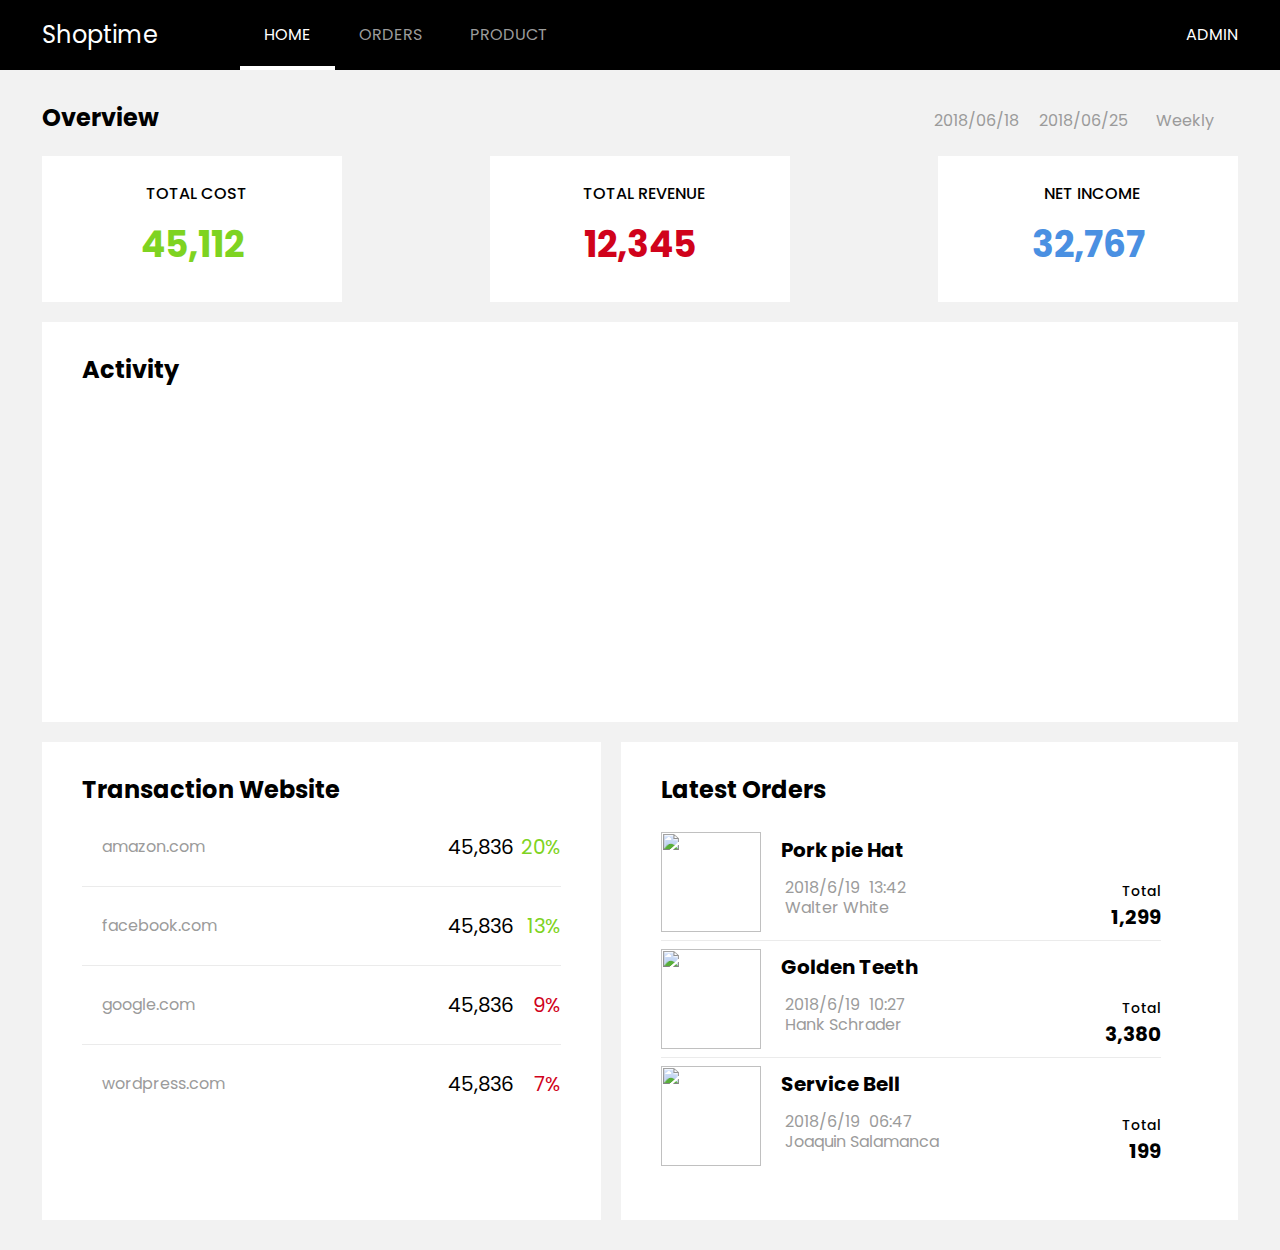
==== index.html @ 1229593f "first upload" ====
<!DOCTYPE html>
<html lang="en">
<head>
    <meta charset="UTF-8">
    <meta name="viewport" content="width=device-width, initial-scale=1.0">
    <meta http-equiv="X-UA-Compatible" content="ie=edge">
    <title>Week3 Admin Order</title>

    <link rel="stylesheet" href="css/style.css">
    <link href="https://fonts.googleapis.com/css?family=Poppins:400,500,700" rel="stylesheet">
    <link rel="stylesheet" href="https://use.fontawesome.com/releases/v5.0.13/css/all.css" integrity="sha384-DNOHZ68U8hZfKXOrtjWvjxusGo9WQnrNx2sqG0tfsghAvtVlRW3tvkXWZh58N9jp" crossorigin="anonymous">
    <script src="https://ajax.googleapis.com/ajax/libs/jquery/3.3.1/jquery.min.js"></script>
    
    <script>
        $(document).ready(function(){
            // dropdown open/close
            $(".dropdown__btn").click(function(){
                $(this).parents(".dropdown").toggleClass("is-open");
            });
        });
    </script>
</head>


<body>
    <!-- header -->
    <div class="header">
        <div class="logo">Shoptime</div>
        <div class="header-nav">
            <div class="nav-list">
                <a href="index.html" class="nav-list__item is-selected">HOME</a>
                <a href="orders.html" class="nav-list__item">ORDERS</a>
                <a href="product.html" class="nav-list__item">PRODUCT</a>
            </div>
        </div>
        <div class="manager">ADMIN</div>
    </div>


    <!-- main -->
    <div class="main">

        <!-- main__overview -->
        <div class="main__overview">
            <div class="overview-topper">
                <span class="main-title">Overview</span>
                <div class="date-picker">
                    <div class="date-picker__value">
                        <span>2018/06/18</span>
                        <i class="fas fa-caret-up"></i>
                        <span>2018/06/25</span>
                    </div>
                    <div class="date-picker__range">
                        <div class="dropdown">
                            <div class="dropdown__btn">
                            <span>Weekly</span>
                            <i class="fas fa-caret-down"></i>
                            </div>
                            <ul class="dropdown__list">
                                <li class="dropdown__item">Daily</li>
                                <li class="dropdown__item">Weekly</li>
                                <li class="dropdown__item">Monthly</li>
                                <li class="dropdown__item">Yearly</li>
                                <li class="dropdown__item">Custom</li>
                            </ul>
                        </div>
                    </div>
                </div>
            </div>
            <div class="overview-result">
                <div class="overview-counterbox">
                    <div class="overview-counterbox__title">
                        <i class="fas fa-hand-holding-usd"></i>
                        <span>TOTAL COST</span>
                    </div>
                    <span class="value-cost overview-counterbox__value">45,112</span>
                </div>
                <div class="overview-counterbox">
                    <div class="overview-counterbox__title">
                        <i class="fas fa-boxes"></i>
                        <span>TOTAL REVENUE</span>
                    </div>
                    <span class="value-revenue overview-counterbox__value">12,345</span>
                </div>
                <div class="overview-counterbox">
                    <div class="overview-counterbox__title">
                        <i class="fas fa-money-bill"></i>
                        <span>NET INCOME</span>
                    </div>
                    <span class="value-income overview-counterbox__value">32,767</span>
                </div>
            </div>
            <div class="overview-activity">
                <span class="main-title">Activity</span>
                <div class="overview-activity__data"></div>
            </div>
        </div>

        <!-- main__data-wrap -->
        <div class="main__data-wrap">
            <!-- main__transaction -->
            <div class="data__transaction">
                <span class="main-title">Transaction Website</span>
                <ul class="transaction">
                    <li class="transaction__item">
                        <div class="transaction__item-name">
                            <i class="fab fa-amazon"></i>
                            <a href="index.html">amazon.com</a>
                        </div>
                        <div class="transaction__item-value">
                            <span class="rate-count">45,836</span>
                            <i class="fas fa-arrow-up"></i>
                            <span class="rate">20%</span>
                        </div>
                    </li>
                    <li class="transaction__item">
                        <div class="transaction__item-name">
                            <i class="fab fa-facebook"></i>
                            <a href="index.html">facebook.com</a>
                        </div>
                        <div class="transaction__item-value">
                            <span class="rate-count">45,836</span>
                            <i class="fas fa-arrow-up"></i>
                            <span class="rate">13%</span>
                        </div>
                    </li>
                    <li class="transaction__item">
                        <div class="transaction__item-name">
                            <i class="fab fa-google"></i>
                            <a href="index.html">google.com</a>
                        </div>
                        <div class="transaction__item-value">
                            <span class="rate-count">45,836</span>
                            <i class="fas fa-arrow-down"></i>
                            <span class="rate down">9%</span>
                        </div>
                    </li>
                    <li class="transaction__item">
                        <div class="transaction__item-name">
                            <i class="fab fa-wordpress"></i>
                            <a href="index.html">wordpress.com</a>
                        </div>
                        <div class="transaction__item-value">
                            <span class="rate-count">45,836</span>
                            <i class="fas fa-arrow-down"></i>
                            <span class="rate down">7%</span>
                        </div>
                    </li>
                </ul>
            </div>

            <!-- main__latest-orders -->
            <div class="data__latest-orders">
                <span class="main-title">Latest Orders</span>
                <ul class="orders-preview">
                    <li class="orders__item">
                        <img src="http://www.taghats.com/wp-content/uploads/2015/07/Heisenberg-Hat-Pictures.gif" alt="">
                        <div class="orders__item-info">
                            <div class="info-title">
                                Pork pie Hat
                            </div>
                            <div class="info-time">
                                <i class="fas fa-clock"></i>
                                <span>2018/6/19</span>
                                <span>13:42</span>
                            </div>
                            <div class="info-costumer">
                                <i class="fas fa-user"></i>
                                <span>Walter White</span>
                            </div>
                        </div>
                        <div class="orders__item-price">
                            <span>Total</span>
                            <span class="value">1,299</span>
                        </div>
                    </li>
                    <li class="orders__item">
                        <img src="https://cdn.thisiswhyimbroke.com/images/tuco-grill-paperweight-640x533.jpg" alt="">
                        <div class="orders__item-info">
                            <div class="info-title">
                                Golden Teeth
                            </div>
                            <div class="info-time">
                                <i class="fas fa-clock"></i>
                                <span>2018/6/19</span>
                                <span>10:27</span>
                            </div>
                            <div class="info-costumer">
                                <i class="fas fa-user"></i>
                                <span>Hank Schrader</span>
                            </div>
                        </div>
                        <div class="orders__item-price">
                            <span>Total</span>
                            <span class="value">3,380</span>
                        </div>
                    </li>
                    <li class="orders__item">
                        <img src="https://images-na.ssl-images-amazon.com/images/I/41hYPYNYVjL._SX450_.jpg" alt="">
                        <div class="orders__item-info">
                            <div class="info-title">
                                Service Bell
                            </div>
                            <div class="info-time">
                                <i class="fas fa-clock"></i>
                                <span>2018/6/19</span>
                                <span>06:47</span>
                            </div>
                            <div class="info-costumer">
                                <i class="fas fa-user"></i>
                                <span>Joaquin Salamanca</span>
                            </div>
                        </div>
                        <div class="orders__item-price">
                            <span>Total</span>
                            <span class="value">199</span>
                        </div>
                    </li>
                </ul>
            </div>
        </div>
        
    </div>
    
</body>
</html>
---- css/style.css ----
*, *::before, *::after {
  -webkit-box-sizing: border-box;
  box-sizing: border-box; }

body {
  margin: 0;
  font-family: 'Poppins', sans-serif;
  font-size: 16px;
  line-height: 1.5;
  background-color: #f2f2f2; }

ul, li {
  list-style: none;
  padding: 0;
  margin: 0; }

input[type="checkbox"] {
  -webkit-appearance: none;
  -moz-appearance: none;
  appearance: none;
  margin: 0;
  padding: 0;
  border: none;
  outline: none;
  background-color: inherit; }

a {
  text-decoration: none; }

.nav-list {
  display: -webkit-box;
  display: -ms-flexbox;
  display: flex;
  -webkit-box-orient: horizontal;
  -webkit-box-direction: normal;
  -ms-flex-direction: row;
  flex-direction: row;
  height: 100%; }
  .nav-list__item {
    display: -webkit-box;
    display: -ms-flexbox;
    display: flex;
    -webkit-box-align: center;
    -ms-flex-align: center;
    align-items: center;
    position: relative;
    padding: 0 24px;
    color: #9B9B9B;
    cursor: pointer; }
    .nav-list__item:hover {
      color: #fff; }
    .nav-list__item.is-selected {
      color: #fff; }
      .nav-list__item.is-selected::after {
        content: "";
        position: absolute;
        left: 0;
        bottom: 0;
        width: 100%;
        height: 4px;
        background-color: #fff; }

.dropdown {
  position: relative; }
  .dropdown .dropdown__btn {
    padding: 0 8px;
    cursor: pointer; }
    .dropdown .dropdown__btn i {
      padding: 0 8px;
      color: #000; }
  .dropdown .dropdown__list {
    position: absolute;
    right: 8px;
    display: none;
    -webkit-box-orient: vertical;
    -webkit-box-direction: normal;
    -ms-flex-direction: column;
    flex-direction: column;
    border-radius: 2px;
    -webkit-box-shadow: 1px 2px 10px 0 #9B9B9B;
    box-shadow: 1px 2px 10px 0 #9B9B9B;
    margin-top: 8px;
    background-color: #fff;
    color: #000; }
  .dropdown .dropdown__item {
    display: -webkit-box;
    display: -ms-flexbox;
    display: flex;
    -webkit-box-pack: center;
    -ms-flex-pack: center;
    justify-content: center;
    padding: 8px 30px;
    white-space: nowrap;
    cursor: pointer; }
    .dropdown .dropdown__item:hover, .dropdown .dropdown__item.is-selected {
      background-color: #000;
      color: #fff; }
  .dropdown.is-open .dropdown__list {
    display: -webkit-box;
    display: -ms-flexbox;
    display: flex; }

.orders-preview {
  max-width: 500px;
  padding: 16px 0; }
  .orders-preview .orders__item {
    display: -webkit-box;
    display: -ms-flexbox;
    display: flex;
    -webkit-box-orient: horizontal;
    -webkit-box-direction: normal;
    -ms-flex-direction: row;
    flex-direction: row;
    padding: 8px 0;
    border-bottom: 1px solid #EBEBEB;
    cursor: pointer; }
    .orders-preview .orders__item:last-child {
      border-bottom: none; }
    .orders-preview .orders__item img {
      -webkit-box-flex: 0;
      -ms-flex: 0 0 auto;
      flex: 0 0 auto;
      width: 100px;
      height: 100px;
      background-position: 50%;
      background-size: cover; }
    .orders-preview .orders__item-info {
      -webkit-box-flex: 1;
      -ms-flex: 1 1 auto;
      flex: 1 1 auto;
      display: -webkit-box;
      display: -ms-flexbox;
      display: flex;
      -webkit-box-orient: vertical;
      -webkit-box-direction: normal;
      -ms-flex-direction: column;
      flex-direction: column;
      line-height: 1;
      padding: 8px 20px;
      padding-right: 0;
      color: #9B9B9B; }
      .orders-preview .orders__item-info i {
        font-size: 12px;
        margin-right: 4px; }
      .orders-preview .orders__item-info .info-title {
        color: #000;
        font-size: 20px;
        font-weight: 700;
        margin-bottom: 16px; }
      .orders-preview .orders__item-info .info-time {
        display: -webkit-box;
        display: -ms-flexbox;
        display: flex;
        -webkit-box-align: center;
        -ms-flex-align: center;
        align-items: center;
        margin: 4px 0; }
        .orders-preview .orders__item-info .info-time span + span {
          margin-left: 10px; }
      .orders-preview .orders__item-info .info-costumer {
        display: -webkit-box;
        display: -ms-flexbox;
        display: flex;
        -webkit-box-align: center;
        -ms-flex-align: center;
        align-items: center; }
    .orders-preview .orders__item-price {
      -webkit-box-flex: 0;
      -ms-flex: 0 0 auto;
      flex: 0 0 auto;
      display: -webkit-box;
      display: -ms-flexbox;
      display: flex;
      -webkit-box-orient: vertical;
      -webkit-box-direction: normal;
      -ms-flex-direction: column;
      flex-direction: column;
      -webkit-box-pack: end;
      -ms-flex-pack: end;
      justify-content: flex-end;
      -webkit-box-align: end;
      -ms-flex-align: end;
      align-items: flex-end; }
      .orders-preview .orders__item-price .value {
        font-size: 20px;
        font-weight: 700; }
      .orders-preview .orders__item-price span {
        font-size: 14px;
        font-weight: 500; }

.list .type {
  -webkit-box-flex: 1;
  -ms-flex: 1 0 auto;
  flex: 1 0 auto;
  font-weight: 700; }

.list-sort {
  display: -webkit-box;
  display: -ms-flexbox;
  display: flex;
  -webkit-box-orient: horizontal;
  -webkit-box-direction: normal;
  -ms-flex-direction: row;
  flex-direction: row; }

.list .item {
  display: -webkit-box;
  display: -ms-flexbox;
  display: flex;
  -webkit-box-orient: horizontal;
  -webkit-box-direction: normal;
  -ms-flex-direction: row;
  flex-direction: row;
  overflow: hidden; }
  .list .item .type {
    font-size: 14px;
    font-weight: 400; }

.list .col-customer label {
  display: -webkit-box;
  display: -ms-flexbox;
  display: flex;
  -webkit-box-orient: horizontal;
  -webkit-box-direction: normal;
  -ms-flex-direction: row;
  flex-direction: row; }

.list .col-customer div {
  -webkit-box-flex: 0;
  -ms-flex: 0 0 auto;
  flex: 0 0 auto;
  display: inline; }
  .list .col-customer div i {
    font-size: 16px;
    color: #fff; }

.header {
  display: -webkit-box;
  display: -ms-flexbox;
  display: flex;
  -webkit-box-pack: start;
  -ms-flex-pack: start;
  justify-content: flex-start;
  -webkit-box-align: center;
  -ms-flex-align: center;
  align-items: center;
  height: 70px;
  background-color: #000; }
  .header .logo {
    -webkit-box-flex: 0;
    -ms-flex: 0 0 auto;
    flex: 0 0 auto;
    display: -webkit-box;
    display: -ms-flexbox;
    display: flex;
    -webkit-box-align: center;
    -ms-flex-align: center;
    align-items: center;
    padding: 0 42px;
    font-size: 24px;
    color: #fff; }
  .header-nav {
    -webkit-box-flex: 1;
    -ms-flex: 1 0 auto;
    flex: 1 0 auto;
    margin-left: 40px;
    height: 100%; }
  .header .manager {
    -webkit-box-flex: 0;
    -ms-flex: 0 0 auto;
    flex: 0 0 auto;
    display: -webkit-box;
    display: -ms-flexbox;
    display: flex;
    padding: 0 42px;
    color: #fff; }

.main {
  padding: 30px 42px;
  color: #000; }
  .main .main-title {
    font-size: 24px;
    font-weight: 700; }
  .main__overview {
    margin-bottom: 20px; }
    .main__overview .overview-topper {
      display: -webkit-box;
      display: -ms-flexbox;
      display: flex;
      -webkit-box-pack: justify;
      -ms-flex-pack: justify;
      justify-content: space-between;
      -webkit-box-align: baseline;
      -ms-flex-align: baseline;
      align-items: baseline;
      margin-bottom: 20px; }
      .main__overview .overview-topper .date-picker {
        display: -webkit-box;
        display: -ms-flexbox;
        display: flex;
        -webkit-box-orient: horizontal;
        -webkit-box-direction: normal;
        -ms-flex-direction: row;
        flex-direction: row;
        color: #9B9B9B; }
        .main__overview .overview-topper .date-picker [class*="date-picker__"] + [class*="date-picker__"] {
          margin-left: 20px; }
        .main__overview .overview-topper .date-picker__value i {
          -webkit-transform: rotate(90deg);
          -ms-transform: rotate(90deg);
          transform: rotate(90deg);
          margin: 0 8px;
          color: #000; }
    .main__overview .overview-result {
      display: -webkit-box;
      display: -ms-flexbox;
      display: flex;
      -webkit-box-orient: horizontal;
      -webkit-box-direction: normal;
      -ms-flex-direction: row;
      flex-direction: row;
      -webkit-box-pack: justify;
      -ms-flex-pack: justify;
      justify-content: space-between;
      margin-bottom: 20px; }
      .main__overview .overview-result .overview-counterbox {
        -webkit-box-flex: 0;
        -ms-flex: 0 0 auto;
        flex: 0 0 auto;
        display: -webkit-box;
        display: -ms-flexbox;
        display: flex;
        -webkit-box-orient: vertical;
        -webkit-box-direction: normal;
        -ms-flex-direction: column;
        flex-direction: column;
        text-align: center;
        width: 300px;
        padding: 30px;
        background-color: #fff; }
        .main__overview .overview-result .overview-counterbox__title {
          display: -webkit-box;
          display: -ms-flexbox;
          display: flex;
          -webkit-box-pack: center;
          -ms-flex-pack: center;
          justify-content: center;
          -webkit-box-align: center;
          -ms-flex-align: center;
          align-items: center;
          line-height: 1;
          font-weight: 500; }
          .main__overview .overview-result .overview-counterbox__title i {
            font-size: 25px;
            margin-right: 8px; }
        .main__overview .overview-result .overview-counterbox__value {
          padding-top: 16px;
          font-weight: 700;
          font-size: 36px; }
        .main__overview .overview-result .overview-counterbox .value-cost {
          color: #7ED321; }
        .main__overview .overview-result .overview-counterbox .value-revenue {
          color: #D0021B; }
        .main__overview .overview-result .overview-counterbox .value-income {
          color: #4A90E2; }
    .main__overview .overview-activity {
      width: 100%;
      min-height: 400px;
      background-color: #fff;
      padding: 30px 40px; }
      .main__overview .overview-activity .main-title {
        margin-bottom: 8px; }
  .main__data-wrap {
    display: -webkit-box;
    display: -ms-flexbox;
    display: flex;
    -webkit-box-orient: horizontal;
    -webkit-box-direction: normal;
    -ms-flex-direction: row;
    flex-direction: row;
    -webkit-box-pack: justify;
    -ms-flex-pack: justify;
    justify-content: space-between; }
    .main__data-wrap [class*="data__"] + [class*="data__"] {
      margin-left: 20px; }
    .main__data-wrap .data__transaction {
      -webkit-box-flex: 1;
      -ms-flex: 1 1 auto;
      flex: 1 1 auto;
      padding: 30px 40px;
      background-color: #fff; }
      .main__data-wrap .data__transaction .transaction {
        display: -webkit-box;
        display: -ms-flexbox;
        display: flex;
        -webkit-box-orient: vertical;
        -webkit-box-direction: normal;
        -ms-flex-direction: column;
        flex-direction: column;
        max-width: 600px; }
        .main__data-wrap .data__transaction .transaction__item {
          display: -webkit-box;
          display: -ms-flexbox;
          display: flex;
          -webkit-box-orient: horizontal;
          -webkit-box-direction: normal;
          -ms-flex-direction: row;
          flex-direction: row;
          -webkit-box-pack: justify;
          -ms-flex-pack: justify;
          justify-content: space-between;
          -webkit-box-align: center;
          -ms-flex-align: center;
          align-items: center;
          padding: 24px 0;
          border-bottom: 1px solid #EBEBEB; }
          .main__data-wrap .data__transaction .transaction__item:last-child {
            border-bottom: none; }
          .main__data-wrap .data__transaction .transaction__item-name {
            display: -webkit-box;
            display: -ms-flexbox;
            display: flex;
            -webkit-box-align: center;
            -ms-flex-align: center;
            align-items: center; }
            .main__data-wrap .data__transaction .transaction__item-name a {
              text-decoration: none;
              color: #9B9B9B; }
            .main__data-wrap .data__transaction .transaction__item-name i {
              margin-right: 20px;
              color: #000;
              font-size: 46px; }
          .main__data-wrap .data__transaction .transaction__item-value {
            display: -webkit-box;
            display: -ms-flexbox;
            display: flex;
            -webkit-box-align: center;
            -ms-flex-align: center;
            align-items: center;
            font-size: 20px; }
            .main__data-wrap .data__transaction .transaction__item-value span, .main__data-wrap .data__transaction .transaction__item-value i {
              -webkit-box-flex: 0;
              -ms-flex: 0 0 auto;
              flex: 0 0 auto; }
            .main__data-wrap .data__transaction .transaction__item-value .rate {
              line-height: 1;
              text-align: right;
              width: 40px;
              color: #7ED321; }
              .main__data-wrap .data__transaction .transaction__item-value .rate.down {
                color: #D0021B; }
            .main__data-wrap .data__transaction .transaction__item-value .rate-count {
              margin-right: 8px; }
            .main__data-wrap .data__transaction .transaction__item-value .fa-arrow-up {
              color: #7ED321; }
            .main__data-wrap .data__transaction .transaction__item-value .fa-arrow-down {
              color: #D0021B; }
    .main__data-wrap .data__latest-orders {
      -webkit-box-flex: 1;
      -ms-flex: 1 1 auto;
      flex: 1 1 auto;
      padding: 30px 40px;
      background-color: #fff; }

.main-header {
  display: -webkit-box;
  display: -ms-flexbox;
  display: flex;
  -webkit-box-pack: justify;
  -ms-flex-pack: justify;
  justify-content: space-between;
  margin-bottom: 20px; }
  .main-header .status-changer {
    display: -webkit-box;
    display: -ms-flexbox;
    display: flex;
    -webkit-box-orient: horizontal;
    -webkit-box-direction: normal;
    -ms-flex-direction: row;
    flex-direction: row; }
    .main-header .status-changer .dropdown__list {
      right: auto; }
    .main-header .status-changer .dropdown.is-open .fa-square::before {
      content: "\f14a";
      color: #000; }
    .main-header .status-changer .dropdown.is-open .dropdown__list {
      display: -webkit-box;
      display: -ms-flexbox;
      display: flex; }
    .main-header .status-changer .dropdown:nth-child(2) .dropdown__list {
      left: 20px; }
    .main-header .status-changer .dropdown:nth-child(2) .dropdown__item:first-child {
      color: #000;
      background-color: #fff;
      cursor: default; }
    .main-header .status-changer .fa-square, .main-header .status-changer::before {
      color: #fff;
      padding: 0; }

.orders-manage .list .type {
  padding: 10px 0px;
  width: 120px; }

.orders-manage .list-sort {
  margin-left: 10px;
  background-color: #fff; }
  .orders-manage .list-sort .col-customer {
    padding-left: 22px; }

.orders-manage .list .item {
  margin-left: 10px; }
  .orders-manage .list .item .type {
    padding-right: 10px; }
  .orders-manage .list .item .col-products-event {
    display: -webkit-box;
    display: -ms-flexbox;
    display: flex;
    -webkit-box-orient: vertical;
    -webkit-box-direction: normal;
    -ms-flex-direction: column;
    flex-direction: column;
    padding-bottom: 8px;
    border-bottom: 1px solid #FFFFFF; }
    .orders-manage .list .item .col-products-event:last-child {
      border-bottom: none; }
    .orders-manage .list .item .col-products-event + .col-products-event {
      padding-top: 8px; }
    .orders-manage .list .item .col-products-event div {
      display: -webkit-box;
      display: -ms-flexbox;
      display: flex;
      -webkit-box-pack: justify;
      -ms-flex-pack: justify;
      justify-content: space-between;
      padding-right: 20px; }
      .orders-manage .list .item .col-products-event div span:first-child {
        color: #9B9B9B; }

.orders-manage .list .col-customer span {
  margin-left: 10px; }

.orders-manage .list .col-total {
  -webkit-box-flex: 0;
  -ms-flex: 0 0 auto;
  flex: 0 0 auto;
  width: 80px; }

.orders-manage .list .col-addtime,
.orders-manage .list .col-outtime {
  display: -webkit-box;
  display: -ms-flexbox;
  display: flex;
  -webkit-box-orient: vertical;
  -webkit-box-direction: normal;
  -ms-flex-direction: column;
  flex-direction: column;
  width: 100px; }
  .orders-manage .list .col-addtime span + span,
  .orders-manage .list .col-outtime span + span {
    margin-top: 4px; }

.product-manage .list .type {
  padding: 10px 0;
  -webkit-box-flex: 0;
  -ms-flex: 0 1 auto;
  flex: 0 1 auto;
  width: 100px; }

.product-manage .list-sort {
  background-color: #fff;
  padding-left: 30px; }
  .product-manage .list-sort .col-product {
    padding-left: 6px; }

.product-manage .list .col-product {
  -webkit-box-flex: 1;
  -ms-flex: 1 1 auto;
  flex: 1 1 auto; }

.product-manage .list .item {
  padding: 20px 0; }
  .product-manage .list .item:nth-child(even) {
    background-color: #EBEBEB; }
  .product-manage .list .item .type {
    padding-top: 0;
    padding-bottom: 0; }
  .product-manage .list .item .col-product {
    display: -webkit-box;
    display: -ms-flexbox;
    display: flex;
    -webkit-box-align: center;
    -ms-flex-align: center;
    align-items: center; }
    .product-manage .list .item .col-product label {
      display: -webkit-box;
      display: -ms-flexbox;
      display: flex;
      -webkit-box-orient: horizontal;
      -webkit-box-direction: normal;
      -ms-flex-direction: row;
      flex-direction: row;
      -webkit-box-align: center;
      -ms-flex-align: center;
      align-items: center;
      width: 100%; }
      .product-manage .list .item .col-product label img {
        width: 50px;
        height: 50px;
        background-position: 50%;
        background-size: cover;
        margin-right: 8px; }
      .product-manage .list .item .col-product label i {
        color: #fff;
        font-size: 16px;
        padding-left: 13px;
        margin-right: 8px; }
      .product-manage .list .item .col-product label span {
        word-wrap: break-word; }

.product-manage .list .detail-group {
  display: -webkit-box;
  display: -ms-flexbox;
  display: flex;
  -ms-flex-wrap: wrap;
  flex-wrap: wrap;
  width: 290px; }

.product-manage .list .item-detail {
  display: -webkit-box;
  display: -ms-flexbox;
  display: flex;
  -webkit-box-orient: horizontal;
  -webkit-box-direction: normal;
  -ms-flex-direction: row;
  flex-direction: row;
  padding-bottom: 10px; }
  .product-manage .list .item-detail + .item-detail {
    border-top: 1px solid #FFFFFF;
    padding: 10px 0; }
  .product-manage .list .item-detail .col-color,
  .product-manage .list .item-detail .col-inventory {
    display: -webkit-box;
    display: -ms-flexbox;
    display: flex;
    -webkit-box-orient: vertical;
    -webkit-box-direction: normal;
    -ms-flex-direction: column;
    flex-direction: column; }

.product-manage .list .col-original,
.product-manage .list .col-discount {
  display: -webkit-box;
  display: -ms-flexbox;
  display: flex;
  -webkit-box-pack: end;
  -ms-flex-pack: end;
  justify-content: flex-end;
  padding-right: 20px;
  width: 100px; }

.product-manage .list .col-size {
  width: 60px; }

.product-manage .list .col-color {
  width: 100px; }

.product-manage .list .col-inventory {
  text-align: right;
  padding-right: 20px;
  width: 130px; }

.product-manage .list .col-status {
  display: -webkit-box;
  display: -ms-flexbox;
  display: flex;
  -webkit-box-align: end;
  -ms-flex-align: end;
  align-items: flex-end;
  width: 200px; }
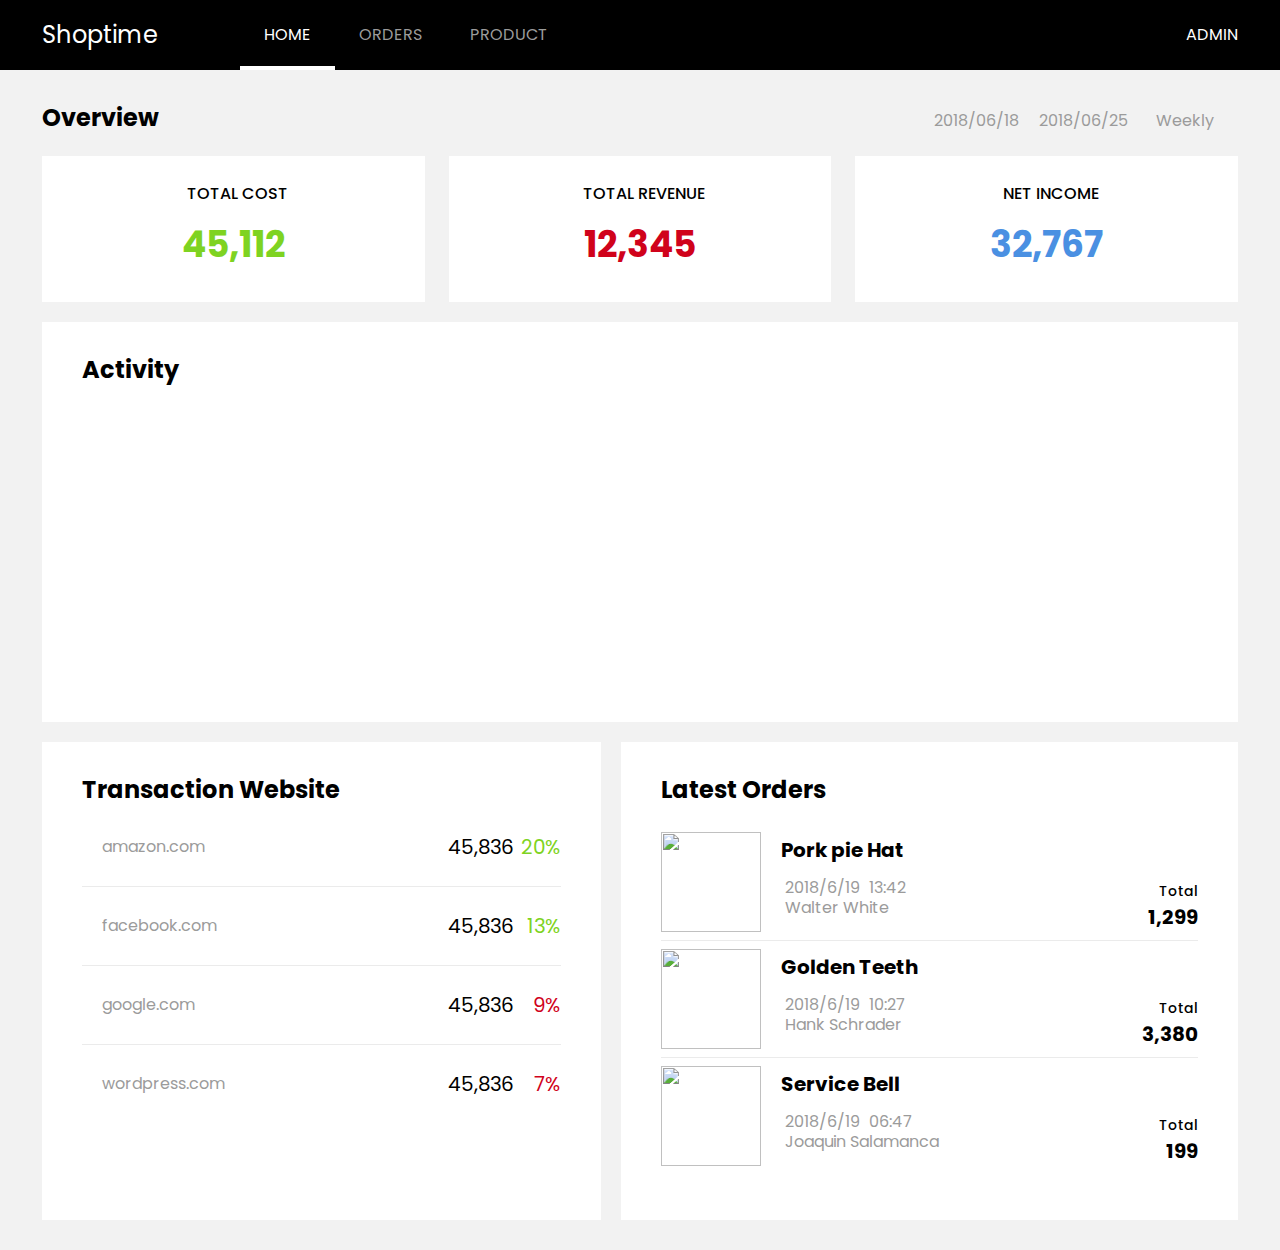
==== commit 64fa4892: "done (first upload)" ====
--- a/index.html
+++ b/index.html
@@ -6,9 +6,9 @@
     <meta http-equiv="X-UA-Compatible" content="ie=edge">
     <title>Week3 Admin Order</title>
 
-    <link rel="stylesheet" href="css/style.css">
     <link href="https://fonts.googleapis.com/css?family=Poppins:400,500,700" rel="stylesheet">
     <link rel="stylesheet" href="https://use.fontawesome.com/releases/v5.0.13/css/all.css" integrity="sha384-DNOHZ68U8hZfKXOrtjWvjxusGo9WQnrNx2sqG0tfsghAvtVlRW3tvkXWZh58N9jp" crossorigin="anonymous">
+    <link rel="stylesheet" href="css/style.css">
     <script src="https://ajax.googleapis.com/ajax/libs/jquery/3.3.1/jquery.min.js"></script>
     
     <script>
--- a/css/style.css
+++ b/css/style.css
@@ -1,18 +1,21 @@
 *, *::before, *::after {
   -webkit-box-sizing: border-box;
-  box-sizing: border-box; }
+  box-sizing: border-box;
+}
 
 body {
   margin: 0;
   font-family: 'Poppins', sans-serif;
   font-size: 16px;
   line-height: 1.5;
-  background-color: #f2f2f2; }
+  background-color: #f2f2f2;
+}
 
 ul, li {
   list-style: none;
   padding: 0;
-  margin: 0; }
+  margin: 0;
+}
 
 input[type="checkbox"] {
   -webkit-appearance: none;
@@ -22,10 +25,18 @@
   padding: 0;
   border: none;
   outline: none;
-  background-color: inherit; }
+  background-color: inherit;
+}
+
+input[type="file"] {
+  opacity: 0;
+  position: absolute;
+  cursor: pointer;
+}
 
 a {
-  text-decoration: none; }
+  text-decoration: none;
+}
 
 .nav-list {
   display: -webkit-box;
@@ -35,597 +46,1083 @@
   -webkit-box-direction: normal;
   -ms-flex-direction: row;
   flex-direction: row;
-  height: 100%; }
-  .nav-list__item {
-    display: -webkit-box;
-    display: -ms-flexbox;
-    display: flex;
-    -webkit-box-align: center;
-    -ms-flex-align: center;
-    align-items: center;
-    position: relative;
-    padding: 0 24px;
-    color: #9B9B9B;
-    cursor: pointer; }
-    .nav-list__item:hover {
-      color: #fff; }
-    .nav-list__item.is-selected {
-      color: #fff; }
-      .nav-list__item.is-selected::after {
-        content: "";
-        position: absolute;
-        left: 0;
-        bottom: 0;
-        width: 100%;
-        height: 4px;
-        background-color: #fff; }
+  height: 100%;
+}
+
+.nav-list__item {
+  display: -webkit-box;
+  display: -ms-flexbox;
+  display: flex;
+  -webkit-box-align: center;
+  -ms-flex-align: center;
+  align-items: center;
+  position: relative;
+  padding: 0 24px;
+  color: #9B9B9B;
+  cursor: pointer;
+}
+
+.nav-list__item:hover {
+  color: #fff;
+}
+
+.nav-list__item.is-selected {
+  color: #fff;
+}
+
+.nav-list__item.is-selected::after {
+  content: "";
+  position: absolute;
+  left: 0;
+  bottom: 0;
+  width: 100%;
+  height: 4px;
+  background-color: #fff;
+}
+
+.behavior {
+  display: -webkit-box;
+  display: -ms-flexbox;
+  display: flex;
+  -webkit-box-orient: horizontal;
+  -webkit-box-direction: normal;
+  -ms-flex-direction: row;
+  flex-direction: row;
+}
+
+.behavior__btn {
+  display: -webkit-box;
+  display: -ms-flexbox;
+  display: flex;
+  -webkit-box-align: center;
+  -ms-flex-align: center;
+  align-items: center;
+  padding: 10px 20px;
+  border-radius: 4px;
+  background-color: #000;
+  color: #fff;
+  font-size: 14px;
+  cursor: pointer;
+}
+
+.behavior__btn span, .behavior__btn i {
+  line-height: 1;
+}
+
+.behavior__btn span + i {
+  margin-left: 8px;
+}
+
+.behavior__btn + .behavior__btn {
+  margin-left: 20px;
+}
+
+.behavior .alert-color {
+  background-color: #D0021B;
+  -webkit-transition: 0.2s;
+  -o-transition: 0.2s;
+  transition: 0.2s;
+}
+
+.behavior .alert-color:hover {
+  background-color: red;
+}
 
 .dropdown {
-  position: relative; }
-  .dropdown .dropdown__btn {
-    padding: 0 8px;
-    cursor: pointer; }
-    .dropdown .dropdown__btn i {
-      padding: 0 8px;
-      color: #000; }
-  .dropdown .dropdown__list {
-    position: absolute;
-    right: 8px;
-    display: none;
-    -webkit-box-orient: vertical;
-    -webkit-box-direction: normal;
-    -ms-flex-direction: column;
-    flex-direction: column;
-    border-radius: 2px;
-    -webkit-box-shadow: 1px 2px 10px 0 #9B9B9B;
-    box-shadow: 1px 2px 10px 0 #9B9B9B;
-    margin-top: 8px;
-    background-color: #fff;
-    color: #000; }
-  .dropdown .dropdown__item {
-    display: -webkit-box;
-    display: -ms-flexbox;
-    display: flex;
-    -webkit-box-pack: center;
-    -ms-flex-pack: center;
-    justify-content: center;
-    padding: 8px 30px;
-    white-space: nowrap;
-    cursor: pointer; }
-    .dropdown .dropdown__item:hover, .dropdown .dropdown__item.is-selected {
-      background-color: #000;
-      color: #fff; }
-  .dropdown.is-open .dropdown__list {
-    display: -webkit-box;
-    display: -ms-flexbox;
-    display: flex; }
+  position: relative;
+}
+
+.dropdown .dropdown__btn {
+  padding: 0 8px;
+  cursor: pointer;
+}
+
+.dropdown .dropdown__btn i {
+  padding: 0 8px;
+  color: #000;
+}
+
+.dropdown .dropdown__list {
+  z-index: 1;
+  position: absolute;
+  right: 8px;
+  top: calc(100% + 8px);
+  display: none;
+  -webkit-box-orient: vertical;
+  -webkit-box-direction: normal;
+  -ms-flex-direction: column;
+  flex-direction: column;
+  border-radius: 2px;
+  -webkit-box-shadow: 1px 2px 10px 0 #9B9B9B;
+  box-shadow: 1px 2px 10px 0 #9B9B9B;
+  background-color: #fff;
+  color: #000;
+}
+
+.dropdown .dropdown__item {
+  display: -webkit-box;
+  display: -ms-flexbox;
+  display: flex;
+  -webkit-box-pack: center;
+  -ms-flex-pack: center;
+  justify-content: center;
+  padding: 8px 30px;
+  white-space: nowrap;
+  cursor: pointer;
+}
+
+.dropdown .dropdown__item:hover, .dropdown .dropdown__item.is-selected {
+  background-color: #000;
+  color: #fff;
+}
+
+.dropdown.is-open .dropdown__list {
+  display: -webkit-box;
+  display: -ms-flexbox;
+  display: flex;
+}
 
 .orders-preview {
-  max-width: 500px;
-  padding: 16px 0; }
-  .orders-preview .orders__item {
-    display: -webkit-box;
-    display: -ms-flexbox;
-    display: flex;
-    -webkit-box-orient: horizontal;
-    -webkit-box-direction: normal;
-    -ms-flex-direction: row;
-    flex-direction: row;
-    padding: 8px 0;
-    border-bottom: 1px solid #EBEBEB;
-    cursor: pointer; }
-    .orders-preview .orders__item:last-child {
-      border-bottom: none; }
-    .orders-preview .orders__item img {
-      -webkit-box-flex: 0;
-      -ms-flex: 0 0 auto;
-      flex: 0 0 auto;
-      width: 100px;
-      height: 100px;
-      background-position: 50%;
-      background-size: cover; }
-    .orders-preview .orders__item-info {
-      -webkit-box-flex: 1;
-      -ms-flex: 1 1 auto;
-      flex: 1 1 auto;
-      display: -webkit-box;
-      display: -ms-flexbox;
-      display: flex;
-      -webkit-box-orient: vertical;
-      -webkit-box-direction: normal;
-      -ms-flex-direction: column;
-      flex-direction: column;
-      line-height: 1;
-      padding: 8px 20px;
-      padding-right: 0;
-      color: #9B9B9B; }
-      .orders-preview .orders__item-info i {
-        font-size: 12px;
-        margin-right: 4px; }
-      .orders-preview .orders__item-info .info-title {
-        color: #000;
-        font-size: 20px;
-        font-weight: 700;
-        margin-bottom: 16px; }
-      .orders-preview .orders__item-info .info-time {
-        display: -webkit-box;
-        display: -ms-flexbox;
-        display: flex;
-        -webkit-box-align: center;
-        -ms-flex-align: center;
-        align-items: center;
-        margin: 4px 0; }
-        .orders-preview .orders__item-info .info-time span + span {
-          margin-left: 10px; }
-      .orders-preview .orders__item-info .info-costumer {
-        display: -webkit-box;
-        display: -ms-flexbox;
-        display: flex;
-        -webkit-box-align: center;
-        -ms-flex-align: center;
-        align-items: center; }
-    .orders-preview .orders__item-price {
-      -webkit-box-flex: 0;
-      -ms-flex: 0 0 auto;
-      flex: 0 0 auto;
-      display: -webkit-box;
-      display: -ms-flexbox;
-      display: flex;
-      -webkit-box-orient: vertical;
-      -webkit-box-direction: normal;
-      -ms-flex-direction: column;
-      flex-direction: column;
-      -webkit-box-pack: end;
-      -ms-flex-pack: end;
-      justify-content: flex-end;
-      -webkit-box-align: end;
-      -ms-flex-align: end;
-      align-items: flex-end; }
-      .orders-preview .orders__item-price .value {
-        font-size: 20px;
-        font-weight: 700; }
-      .orders-preview .orders__item-price span {
-        font-size: 14px;
-        font-weight: 500; }
-
-.list .type {
+  padding: 16px 0;
+}
+
+.orders-preview .orders__item {
+  display: -webkit-box;
+  display: -ms-flexbox;
+  display: flex;
+  -webkit-box-orient: horizontal;
+  -webkit-box-direction: normal;
+  -ms-flex-direction: row;
+  flex-direction: row;
+  padding: 8px 0;
+  border-bottom: 1px solid #EBEBEB;
+  cursor: pointer;
+}
+
+.orders-preview .orders__item:last-child {
+  border-bottom: none;
+}
+
+.orders-preview .orders__item img {
+  -webkit-box-flex: 0;
+  -ms-flex: 0 0 auto;
+  flex: 0 0 auto;
+  width: 100px;
+  height: 100px;
+  background-position: 50%;
+  background-size: cover;
+}
+
+.orders-preview .orders__item-info {
+  -webkit-box-flex: 1;
+  -ms-flex: 1 1 auto;
+  flex: 1 1 auto;
+  display: -webkit-box;
+  display: -ms-flexbox;
+  display: flex;
+  -webkit-box-orient: vertical;
+  -webkit-box-direction: normal;
+  -ms-flex-direction: column;
+  flex-direction: column;
+  line-height: 1;
+  padding: 8px 20px;
+  padding-right: 0;
+  color: #9B9B9B;
+}
+
+.orders-preview .orders__item-info i {
+  font-size: 12px;
+  margin-right: 4px;
+}
+
+.orders-preview .orders__item-info .info-title {
+  color: #000;
+  font-size: 20px;
+  font-weight: 700;
+  margin-bottom: 16px;
+}
+
+.orders-preview .orders__item-info .info-time {
+  display: -webkit-box;
+  display: -ms-flexbox;
+  display: flex;
+  -webkit-box-align: center;
+  -ms-flex-align: center;
+  align-items: center;
+  margin: 4px 0;
+}
+
+.orders-preview .orders__item-info .info-time span + span {
+  margin-left: 10px;
+}
+
+.orders-preview .orders__item-info .info-costumer {
+  display: -webkit-box;
+  display: -ms-flexbox;
+  display: flex;
+  -webkit-box-align: center;
+  -ms-flex-align: center;
+  align-items: center;
+}
+
+.orders-preview .orders__item-price {
+  -webkit-box-flex: 0;
+  -ms-flex: 0 0 auto;
+  flex: 0 0 auto;
+  display: -webkit-box;
+  display: -ms-flexbox;
+  display: flex;
+  -webkit-box-orient: vertical;
+  -webkit-box-direction: normal;
+  -ms-flex-direction: column;
+  flex-direction: column;
+  -webkit-box-pack: end;
+  -ms-flex-pack: end;
+  justify-content: flex-end;
+  -webkit-box-align: end;
+  -ms-flex-align: end;
+  align-items: flex-end;
+}
+
+.orders-preview .orders__item-price .value {
+  font-size: 20px;
+  font-weight: 700;
+}
+
+.orders-preview .orders__item-price span {
+  font-size: 14px;
+  font-weight: 500;
+}
+
+table {
+  table-layout: fixed;
+  border-spacing: 0;
+  width: 100%;
+}
+
+table td, table th {
+  padding: 10px 10px;
+  text-align: left;
+  vertical-align: top;
+}
+
+table th {
+  line-height: 1.2;
+}
+
+table .td-status {
+  position: relative;
+}
+
+table .td-status .dropdown {
+  position: absolute;
+  left: 30px;
+  bottom: 10px;
+}
+
+table td {
+  word-wrap: break-word;
+  padding-top: 20px;
+  padding-bottom: 20px;
+}
+
+table td img {
+  width: 50px;
+  height: 50px;
+  position: absolute;
+  margin-top: calc(-50px / 4);
+}
+
+table td img + span {
+  display: inline-block;
+  padding-left: calc(50px + 8px);
+}
+
+table thead {
+  background-color: #fff;
+}
+
+table tbody tr:nth-child(even) {
+  background-color: #EBEBEB;
+}
+
+table label {
+  display: -webkit-box;
+  display: -ms-flexbox;
+  display: flex;
+}
+
+table label .fa-square {
+  color: #fff;
+  line-height: 1.5;
+}
+
+table label input:checked ~ i::before {
+  content: "\f14a";
+  color: #000;
+}
+
+table .padding-right {
+  padding-right: 30px;
+}
+
+table .padding-left {
+  padding-left: 30px;
+}
+
+table .cell {
+  display: table;
+  width: 100%;
+  table-layout: fixed;
+}
+
+table .cell__body {
+  display: table-row-group;
+}
+
+table .cell__body .cell__row .cell__col {
+  padding-bottom: 8px;
+}
+
+table .cell__body + .cell__body .cell__row:first-child .cell__col {
+  border-top: 1px solid #fff;
+  padding-top: 8px;
+}
+
+table .cell__row {
+  display: table-row;
+}
+
+table .cell__col {
+  display: table-cell;
+  word-wrap: break-word;
+}
+
+table .cell__col:empty::before {
+  content: " ";
+  white-space: pre;
+}
+
+table .cell__flex {
+  display: -webkit-box;
+  display: -ms-flexbox;
+  display: flex;
+}
+
+table .cell__item {
+  word-wrap: break-word;
+  min-width: 0;
+}
+
+table .cell .lowlight {
+  color: #9B9B9B;
+}
+
+table .cell .align-right {
+  text-align: right;
+}
+
+table .cell .align-between {
+  -webkit-box-pack: justify;
+  -ms-flex-pack: justify;
+  justify-content: space-between;
+}
+
+.table-order-manage .is-selected {
+  background-color: #c8c8c8;
+}
+
+.table-order-manage .th-checkbox {
+  width: 35px;
+}
+
+.table-order-manage .th-customer {
+  width: 15%;
+}
+
+.table-order-manage .th-product-list {
+  width: 15%;
+}
+
+.table-order-manage .th-total {
+  width: 10%;
+}
+
+.table-order-manage .th-addtime,
+.table-order-manage .th-outtime {
+  width: 8%;
+}
+
+.table-order-manage .th-address {
+  width: 20%;
+}
+
+.table-product-manage .is-selected {
+  background-color: #c8c8c8;
+}
+
+.table-product-manage .th-checkbox {
+  width: 35px;
+}
+
+.table-product-manage .th-original,
+.table-product-manage .th-discount {
+  width: 10%;
+}
+
+.table-product-manage .th-product,
+.table-product-manage .th-status {
+  width: 25%;
+}
+
+.cell .dropdown {
+  display: inline-block;
+  border-radius: 4px;
+  cursor: pointer;
+}
+
+.cell .dropdown__btn {
+  display: -webkit-box;
+  display: -ms-flexbox;
+  display: flex;
+  -webkit-box-pack: center;
+  -ms-flex-pack: center;
+  justify-content: center;
+  -webkit-box-align: center;
+  -ms-flex-align: center;
+  align-items: center;
+  padding: 10px 20px;
+  color: #fff;
+}
+
+.cell .dropdown__btn span {
+  text-transform: uppercase;
+}
+
+.cell .dropdown__btn i {
+  color: #fff;
+  line-height: 1.5;
+  padding-right: 0;
+}
+
+.cell .dropdown__btn span + i {
+  padding-left: 10px;
+}
+
+.cell .dropdown__list {
+  left: 0;
+  right: auto;
+}
+
+.cell .dropdown.is-unpaid {
+  background-color: #9B9B9B;
+}
+
+.cell .dropdown.is-paid {
+  background-color: #7ED321;
+}
+
+.cell .dropdown.is-shipping {
+  background-color: #F5A623;
+}
+
+.cell .dropdown.is-done {
+  background-color: #4A90E2;
+}
+
+.cell .dropdown.is-disabled {
+  background-color: #9B9B9B;
+}
+
+.cell .dropdown.is-published {
+  background-color: #7ED321;
+}
+
+.main-footer {
+  display: -webkit-box;
+  display: -ms-flexbox;
+  display: flex;
+  -webkit-box-pack: end;
+  -ms-flex-pack: end;
+  justify-content: flex-end;
+  margin-top: 24px;
+}
+
+.page-nav {
+  display: -webkit-box;
+  display: -ms-flexbox;
+  display: flex;
+}
+
+.page-nav-btn {
+  -webkit-box-flex: 0;
+  -ms-flex: 0 0 auto;
+  flex: 0 0 auto;
+  line-height: 1;
+  text-align: center;
+  width: 46px;
+  padding: 16px;
+  color: #000;
+  background-color: #fff;
+  cursor: pointer;
+}
+
+.page-nav-btn.is-selected, .page-nav-btn:hover {
+  color: #fff;
+  background-color: #000;
+}
+
+.page-nav-btn + .page-nav-btn {
+  margin-left: 2px;
+}
+
+.header {
+  display: -webkit-box;
+  display: -ms-flexbox;
+  display: flex;
+  -webkit-box-pack: start;
+  -ms-flex-pack: start;
+  justify-content: flex-start;
+  -webkit-box-align: center;
+  -ms-flex-align: center;
+  align-items: center;
+  height: 70px;
+  background-color: #000;
+}
+
+.header .logo {
+  -webkit-box-flex: 0;
+  -ms-flex: 0 0 auto;
+  flex: 0 0 auto;
+  display: -webkit-box;
+  display: -ms-flexbox;
+  display: flex;
+  -webkit-box-align: center;
+  -ms-flex-align: center;
+  align-items: center;
+  padding: 0 42px;
+  font-size: 24px;
+  color: #fff;
+}
+
+.header-nav {
   -webkit-box-flex: 1;
   -ms-flex: 1 0 auto;
   flex: 1 0 auto;
-  font-weight: 700; }
-
-.list-sort {
-  display: -webkit-box;
-  display: -ms-flexbox;
-  display: flex;
-  -webkit-box-orient: horizontal;
-  -webkit-box-direction: normal;
-  -ms-flex-direction: row;
-  flex-direction: row; }
-
-.list .item {
-  display: -webkit-box;
-  display: -ms-flexbox;
-  display: flex;
-  -webkit-box-orient: horizontal;
-  -webkit-box-direction: normal;
-  -ms-flex-direction: row;
-  flex-direction: row;
-  overflow: hidden; }
-  .list .item .type {
-    font-size: 14px;
-    font-weight: 400; }
-
-.list .col-customer label {
-  display: -webkit-box;
-  display: -ms-flexbox;
-  display: flex;
-  -webkit-box-orient: horizontal;
-  -webkit-box-direction: normal;
-  -ms-flex-direction: row;
-  flex-direction: row; }
-
-.list .col-customer div {
+  margin-left: 40px;
+  height: 100%;
+}
+
+.header .manager {
   -webkit-box-flex: 0;
   -ms-flex: 0 0 auto;
   flex: 0 0 auto;
-  display: inline; }
-  .list .col-customer div i {
-    font-size: 16px;
-    color: #fff; }
-
-.header {
-  display: -webkit-box;
-  display: -ms-flexbox;
-  display: flex;
+  display: -webkit-box;
+  display: -ms-flexbox;
+  display: flex;
+  padding: 0 42px;
+  color: #fff;
+}
+
+.main {
+  padding: 30px 42px;
+  color: #000;
+}
+
+.main .main-title {
+  font-size: 24px;
+  font-weight: 700;
+}
+
+.main__overview {
+  margin-bottom: 20px;
+}
+
+.main__overview .overview-topper {
+  display: -webkit-box;
+  display: -ms-flexbox;
+  display: flex;
+  -webkit-box-pack: justify;
+  -ms-flex-pack: justify;
+  justify-content: space-between;
+  -webkit-box-align: baseline;
+  -ms-flex-align: baseline;
+  align-items: baseline;
+  margin-bottom: 20px;
+}
+
+.main__overview .overview-topper .date-picker {
+  display: -webkit-box;
+  display: -ms-flexbox;
+  display: flex;
+  -webkit-box-orient: horizontal;
+  -webkit-box-direction: normal;
+  -ms-flex-direction: row;
+  flex-direction: row;
+  color: #9B9B9B;
+}
+
+.main__overview .overview-topper .date-picker [class*="date-picker__"] + [class*="date-picker__"] {
+  margin-left: 20px;
+}
+
+.main__overview .overview-topper .date-picker__value i {
+  -webkit-transform: rotate(90deg);
+  -ms-transform: rotate(90deg);
+  transform: rotate(90deg);
+  margin: 0 8px;
+  color: #000;
+}
+
+.main__overview .overview-result {
+  display: -webkit-box;
+  display: -ms-flexbox;
+  display: flex;
+  -webkit-box-orient: horizontal;
+  -webkit-box-direction: normal;
+  -ms-flex-direction: row;
+  flex-direction: row;
+  -webkit-box-pack: justify;
+  -ms-flex-pack: justify;
+  justify-content: space-between;
+  margin-bottom: 20px;
+}
+
+.main__overview .overview-result .overview-counterbox {
+  -webkit-box-flex: 0;
+  -ms-flex: 0 0 auto;
+  flex: 0 0 auto;
+  display: -webkit-box;
+  display: -ms-flexbox;
+  display: flex;
+  -webkit-box-orient: vertical;
+  -webkit-box-direction: normal;
+  -ms-flex-direction: column;
+  flex-direction: column;
+  text-align: center;
+  width: 32%;
+  padding: 30px;
+  background-color: #fff;
+}
+
+.main__overview .overview-result .overview-counterbox__title {
+  display: -webkit-box;
+  display: -ms-flexbox;
+  display: flex;
+  -webkit-box-pack: center;
+  -ms-flex-pack: center;
+  justify-content: center;
+  -webkit-box-align: center;
+  -ms-flex-align: center;
+  align-items: center;
+  line-height: 1;
+  font-weight: 500;
+}
+
+.main__overview .overview-result .overview-counterbox__title i {
+  font-size: 25px;
+  margin-right: 8px;
+}
+
+.main__overview .overview-result .overview-counterbox__value {
+  padding-top: 16px;
+  font-weight: 700;
+  font-size: 36px;
+}
+
+.main__overview .overview-result .overview-counterbox .value-cost {
+  color: #7ED321;
+}
+
+.main__overview .overview-result .overview-counterbox .value-revenue {
+  color: #D0021B;
+}
+
+.main__overview .overview-result .overview-counterbox .value-income {
+  color: #4A90E2;
+}
+
+.main__overview .overview-activity {
+  width: 100%;
+  min-height: 400px;
+  background-color: #fff;
+  padding: 30px 40px;
+}
+
+.main__overview .overview-activity .main-title {
+  margin-bottom: 8px;
+}
+
+.main__data-wrap {
+  display: -webkit-box;
+  display: -ms-flexbox;
+  display: flex;
+  -webkit-box-orient: horizontal;
+  -webkit-box-direction: normal;
+  -ms-flex-direction: row;
+  flex-direction: row;
+  -webkit-box-pack: justify;
+  -ms-flex-pack: justify;
+  justify-content: space-between;
+}
+
+.main__data-wrap [class*="data__"] + [class*="data__"] {
+  margin-left: 20px;
+}
+
+.main__data-wrap .data__transaction {
+  -webkit-box-flex: 1;
+  -ms-flex: 1 1 auto;
+  flex: 1 1 auto;
+  padding: 30px 40px;
+  background-color: #fff;
+}
+
+.main__data-wrap .data__transaction .transaction {
+  display: -webkit-box;
+  display: -ms-flexbox;
+  display: flex;
+  -webkit-box-orient: vertical;
+  -webkit-box-direction: normal;
+  -ms-flex-direction: column;
+  flex-direction: column;
+}
+
+.main__data-wrap .data__transaction .transaction__item {
+  display: -webkit-box;
+  display: -ms-flexbox;
+  display: flex;
+  -webkit-box-orient: horizontal;
+  -webkit-box-direction: normal;
+  -ms-flex-direction: row;
+  flex-direction: row;
+  -webkit-box-pack: justify;
+  -ms-flex-pack: justify;
+  justify-content: space-between;
+  -webkit-box-align: center;
+  -ms-flex-align: center;
+  align-items: center;
+  padding: 24px 0;
+  border-bottom: 1px solid #EBEBEB;
+}
+
+.main__data-wrap .data__transaction .transaction__item:last-child {
+  border-bottom: none;
+}
+
+.main__data-wrap .data__transaction .transaction__item-name {
+  display: -webkit-box;
+  display: -ms-flexbox;
+  display: flex;
+  -webkit-box-align: center;
+  -ms-flex-align: center;
+  align-items: center;
+}
+
+.main__data-wrap .data__transaction .transaction__item-name a {
+  text-decoration: none;
+  color: #9B9B9B;
+}
+
+.main__data-wrap .data__transaction .transaction__item-name i {
+  margin-right: 20px;
+  color: #000;
+  font-size: 46px;
+}
+
+.main__data-wrap .data__transaction .transaction__item-value {
+  display: -webkit-box;
+  display: -ms-flexbox;
+  display: flex;
+  -webkit-box-align: center;
+  -ms-flex-align: center;
+  align-items: center;
+  font-size: 20px;
+}
+
+.main__data-wrap .data__transaction .transaction__item-value span, .main__data-wrap .data__transaction .transaction__item-value i {
+  -webkit-box-flex: 0;
+  -ms-flex: 0 0 auto;
+  flex: 0 0 auto;
+}
+
+.main__data-wrap .data__transaction .transaction__item-value .rate {
+  line-height: 1;
+  text-align: right;
+  width: 40px;
+  color: #7ED321;
+}
+
+.main__data-wrap .data__transaction .transaction__item-value .rate.down {
+  color: #D0021B;
+}
+
+.main__data-wrap .data__transaction .transaction__item-value .rate-count {
+  margin-right: 8px;
+}
+
+.main__data-wrap .data__transaction .transaction__item-value .fa-arrow-up {
+  color: #7ED321;
+}
+
+.main__data-wrap .data__transaction .transaction__item-value .fa-arrow-down {
+  color: #D0021B;
+}
+
+.main__data-wrap .data__latest-orders {
+  -webkit-box-flex: 1;
+  -ms-flex: 1 1 auto;
+  flex: 1 1 auto;
+  padding: 30px 40px;
+  background-color: #fff;
+}
+
+.main-header {
+  display: -webkit-box;
+  display: -ms-flexbox;
+  display: flex;
+  -webkit-box-pack: justify;
+  -ms-flex-pack: justify;
+  justify-content: space-between;
+  -webkit-box-align: center;
+  -ms-flex-align: center;
+  align-items: center;
+  margin-bottom: 20px;
+  height: 36px;
+}
+
+.main-header .status-changer {
+  display: -webkit-box;
+  display: -ms-flexbox;
+  display: flex;
+  -webkit-box-orient: horizontal;
+  -webkit-box-direction: normal;
+  -ms-flex-direction: row;
+  flex-direction: row;
+}
+
+.main-header .status-changer .dropdown__list {
+  right: auto;
+}
+
+.main-header .status-changer .dropdown.is-open .fa-square::before {
+  content: "\f14a";
+  color: #000;
+}
+
+.main-header .status-changer .dropdown.is-open .dropdown__list {
+  display: -webkit-box;
+  display: -ms-flexbox;
+  display: flex;
+}
+
+.main-header .status-changer .dropdown:nth-child(2) .dropdown__list {
+  left: 20px;
+}
+
+.main-header .status-changer .dropdown:nth-child(2) .dropdown__item:first-child {
+  color: #000;
+  background-color: #fff;
+  cursor: default;
+}
+
+.main-header .status-changer .fa-square, .main-header .status-changer::before {
+  color: #fff;
+  padding: 0;
+}
+
+.main-header .edit-detail .dropdown__item {
   -webkit-box-pack: start;
   -ms-flex-pack: start;
   justify-content: flex-start;
-  -webkit-box-align: center;
-  -ms-flex-align: center;
-  align-items: center;
-  height: 70px;
-  background-color: #000; }
-  .header .logo {
-    -webkit-box-flex: 0;
-    -ms-flex: 0 0 auto;
-    flex: 0 0 auto;
-    display: -webkit-box;
-    display: -ms-flexbox;
-    display: flex;
-    -webkit-box-align: center;
-    -ms-flex-align: center;
-    align-items: center;
-    padding: 0 42px;
-    font-size: 24px;
-    color: #fff; }
-  .header-nav {
-    -webkit-box-flex: 1;
-    -ms-flex: 1 0 auto;
-    flex: 1 0 auto;
-    margin-left: 40px;
-    height: 100%; }
-  .header .manager {
-    -webkit-box-flex: 0;
-    -ms-flex: 0 0 auto;
-    flex: 0 0 auto;
-    display: -webkit-box;
-    display: -ms-flexbox;
-    display: flex;
-    padding: 0 42px;
-    color: #fff; }
-
-.main {
-  padding: 30px 42px;
-  color: #000; }
-  .main .main-title {
-    font-size: 24px;
-    font-weight: 700; }
-  .main__overview {
-    margin-bottom: 20px; }
-    .main__overview .overview-topper {
-      display: -webkit-box;
-      display: -ms-flexbox;
-      display: flex;
-      -webkit-box-pack: justify;
-      -ms-flex-pack: justify;
-      justify-content: space-between;
-      -webkit-box-align: baseline;
-      -ms-flex-align: baseline;
-      align-items: baseline;
-      margin-bottom: 20px; }
-      .main__overview .overview-topper .date-picker {
-        display: -webkit-box;
-        display: -ms-flexbox;
-        display: flex;
-        -webkit-box-orient: horizontal;
-        -webkit-box-direction: normal;
-        -ms-flex-direction: row;
-        flex-direction: row;
-        color: #9B9B9B; }
-        .main__overview .overview-topper .date-picker [class*="date-picker__"] + [class*="date-picker__"] {
-          margin-left: 20px; }
-        .main__overview .overview-topper .date-picker__value i {
-          -webkit-transform: rotate(90deg);
-          -ms-transform: rotate(90deg);
-          transform: rotate(90deg);
-          margin: 0 8px;
-          color: #000; }
-    .main__overview .overview-result {
-      display: -webkit-box;
-      display: -ms-flexbox;
-      display: flex;
-      -webkit-box-orient: horizontal;
-      -webkit-box-direction: normal;
-      -ms-flex-direction: row;
-      flex-direction: row;
-      -webkit-box-pack: justify;
-      -ms-flex-pack: justify;
-      justify-content: space-between;
-      margin-bottom: 20px; }
-      .main__overview .overview-result .overview-counterbox {
-        -webkit-box-flex: 0;
-        -ms-flex: 0 0 auto;
-        flex: 0 0 auto;
-        display: -webkit-box;
-        display: -ms-flexbox;
-        display: flex;
-        -webkit-box-orient: vertical;
-        -webkit-box-direction: normal;
-        -ms-flex-direction: column;
-        flex-direction: column;
-        text-align: center;
-        width: 300px;
-        padding: 30px;
-        background-color: #fff; }
-        .main__overview .overview-result .overview-counterbox__title {
-          display: -webkit-box;
-          display: -ms-flexbox;
-          display: flex;
-          -webkit-box-pack: center;
-          -ms-flex-pack: center;
-          justify-content: center;
-          -webkit-box-align: center;
-          -ms-flex-align: center;
-          align-items: center;
-          line-height: 1;
-          font-weight: 500; }
-          .main__overview .overview-result .overview-counterbox__title i {
-            font-size: 25px;
-            margin-right: 8px; }
-        .main__overview .overview-result .overview-counterbox__value {
-          padding-top: 16px;
-          font-weight: 700;
-          font-size: 36px; }
-        .main__overview .overview-result .overview-counterbox .value-cost {
-          color: #7ED321; }
-        .main__overview .overview-result .overview-counterbox .value-revenue {
-          color: #D0021B; }
-        .main__overview .overview-result .overview-counterbox .value-income {
-          color: #4A90E2; }
-    .main__overview .overview-activity {
-      width: 100%;
-      min-height: 400px;
-      background-color: #fff;
-      padding: 30px 40px; }
-      .main__overview .overview-activity .main-title {
-        margin-bottom: 8px; }
-  .main__data-wrap {
-    display: -webkit-box;
-    display: -ms-flexbox;
-    display: flex;
-    -webkit-box-orient: horizontal;
-    -webkit-box-direction: normal;
-    -ms-flex-direction: row;
-    flex-direction: row;
-    -webkit-box-pack: justify;
-    -ms-flex-pack: justify;
-    justify-content: space-between; }
-    .main__data-wrap [class*="data__"] + [class*="data__"] {
-      margin-left: 20px; }
-    .main__data-wrap .data__transaction {
-      -webkit-box-flex: 1;
-      -ms-flex: 1 1 auto;
-      flex: 1 1 auto;
-      padding: 30px 40px;
-      background-color: #fff; }
-      .main__data-wrap .data__transaction .transaction {
-        display: -webkit-box;
-        display: -ms-flexbox;
-        display: flex;
-        -webkit-box-orient: vertical;
-        -webkit-box-direction: normal;
-        -ms-flex-direction: column;
-        flex-direction: column;
-        max-width: 600px; }
-        .main__data-wrap .data__transaction .transaction__item {
-          display: -webkit-box;
-          display: -ms-flexbox;
-          display: flex;
-          -webkit-box-orient: horizontal;
-          -webkit-box-direction: normal;
-          -ms-flex-direction: row;
-          flex-direction: row;
-          -webkit-box-pack: justify;
-          -ms-flex-pack: justify;
-          justify-content: space-between;
-          -webkit-box-align: center;
-          -ms-flex-align: center;
-          align-items: center;
-          padding: 24px 0;
-          border-bottom: 1px solid #EBEBEB; }
-          .main__data-wrap .data__transaction .transaction__item:last-child {
-            border-bottom: none; }
-          .main__data-wrap .data__transaction .transaction__item-name {
-            display: -webkit-box;
-            display: -ms-flexbox;
-            display: flex;
-            -webkit-box-align: center;
-            -ms-flex-align: center;
-            align-items: center; }
-            .main__data-wrap .data__transaction .transaction__item-name a {
-              text-decoration: none;
-              color: #9B9B9B; }
-            .main__data-wrap .data__transaction .transaction__item-name i {
-              margin-right: 20px;
-              color: #000;
-              font-size: 46px; }
-          .main__data-wrap .data__transaction .transaction__item-value {
-            display: -webkit-box;
-            display: -ms-flexbox;
-            display: flex;
-            -webkit-box-align: center;
-            -ms-flex-align: center;
-            align-items: center;
-            font-size: 20px; }
-            .main__data-wrap .data__transaction .transaction__item-value span, .main__data-wrap .data__transaction .transaction__item-value i {
-              -webkit-box-flex: 0;
-              -ms-flex: 0 0 auto;
-              flex: 0 0 auto; }
-            .main__data-wrap .data__transaction .transaction__item-value .rate {
-              line-height: 1;
-              text-align: right;
-              width: 40px;
-              color: #7ED321; }
-              .main__data-wrap .data__transaction .transaction__item-value .rate.down {
-                color: #D0021B; }
-            .main__data-wrap .data__transaction .transaction__item-value .rate-count {
-              margin-right: 8px; }
-            .main__data-wrap .data__transaction .transaction__item-value .fa-arrow-up {
-              color: #7ED321; }
-            .main__data-wrap .data__transaction .transaction__item-value .fa-arrow-down {
-              color: #D0021B; }
-    .main__data-wrap .data__latest-orders {
-      -webkit-box-flex: 1;
-      -ms-flex: 1 1 auto;
-      flex: 1 1 auto;
-      padding: 30px 40px;
-      background-color: #fff; }
-
-.main-header {
+  padding: 0;
+  background-color: #fff;
+  color: #000;
+}
+
+.main-header .edit-detail .dropdown__item:hover {
+  background-color: #f2f2f2;
+}
+
+.main-header .edit-detail .dropdown__item .filter-btn {
+  display: -webkit-box;
+  display: -ms-flexbox;
+  display: flex;
+  -webkit-box-align: center;
+  -ms-flex-align: center;
+  align-items: center;
+  padding: 8px 30px;
+  width: 100%;
+  cursor: pointer;
+}
+
+.main-header .edit-detail .dropdown__item .filter-btn i {
+  font-size: 14px;
+  color: #fff;
+  border: 1px solid #000;
+}
+
+.main-header .edit-detail .dropdown__item .filter-btn i + span {
+  margin-left: 6px;
+}
+
+.main-header .edit-detail .dropdown__item.is-selected i {
+  color: #000;
+  border: 1px solid #fff;
+}
+
+.main-header .edit-detail .dropdown__item.is-selected i::before {
+  content: "\f14a";
+}
+
+.add__container {
+  max-height: 700px;
+}
+
+.add__header {
   display: -webkit-box;
   display: -ms-flexbox;
   display: flex;
   -webkit-box-pack: justify;
   -ms-flex-pack: justify;
   justify-content: space-between;
-  margin-bottom: 20px; }
-  .main-header .status-changer {
-    display: -webkit-box;
-    display: -ms-flexbox;
-    display: flex;
-    -webkit-box-orient: horizontal;
-    -webkit-box-direction: normal;
-    -ms-flex-direction: row;
-    flex-direction: row; }
-    .main-header .status-changer .dropdown__list {
-      right: auto; }
-    .main-header .status-changer .dropdown.is-open .fa-square::before {
-      content: "\f14a";
-      color: #000; }
-    .main-header .status-changer .dropdown.is-open .dropdown__list {
-      display: -webkit-box;
-      display: -ms-flexbox;
-      display: flex; }
-    .main-header .status-changer .dropdown:nth-child(2) .dropdown__list {
-      left: 20px; }
-    .main-header .status-changer .dropdown:nth-child(2) .dropdown__item:first-child {
-      color: #000;
-      background-color: #fff;
-      cursor: default; }
-    .main-header .status-changer .fa-square, .main-header .status-changer::before {
-      color: #fff;
-      padding: 0; }
-
-.orders-manage .list .type {
-  padding: 10px 0px;
-  width: 120px; }
-
-.orders-manage .list-sort {
-  margin-left: 10px;
-  background-color: #fff; }
-  .orders-manage .list-sort .col-customer {
-    padding-left: 22px; }
-
-.orders-manage .list .item {
-  margin-left: 10px; }
-  .orders-manage .list .item .type {
-    padding-right: 10px; }
-  .orders-manage .list .item .col-products-event {
-    display: -webkit-box;
-    display: -ms-flexbox;
-    display: flex;
-    -webkit-box-orient: vertical;
-    -webkit-box-direction: normal;
-    -ms-flex-direction: column;
-    flex-direction: column;
-    padding-bottom: 8px;
-    border-bottom: 1px solid #FFFFFF; }
-    .orders-manage .list .item .col-products-event:last-child {
-      border-bottom: none; }
-    .orders-manage .list .item .col-products-event + .col-products-event {
-      padding-top: 8px; }
-    .orders-manage .list .item .col-products-event div {
-      display: -webkit-box;
-      display: -ms-flexbox;
-      display: flex;
-      -webkit-box-pack: justify;
-      -ms-flex-pack: justify;
-      justify-content: space-between;
-      padding-right: 20px; }
-      .orders-manage .list .item .col-products-event div span:first-child {
-        color: #9B9B9B; }
-
-.orders-manage .list .col-customer span {
-  margin-left: 10px; }
-
-.orders-manage .list .col-total {
-  -webkit-box-flex: 0;
-  -ms-flex: 0 0 auto;
-  flex: 0 0 auto;
-  width: 80px; }
-
-.orders-manage .list .col-addtime,
-.orders-manage .list .col-outtime {
-  display: -webkit-box;
-  display: -ms-flexbox;
-  display: flex;
-  -webkit-box-orient: vertical;
-  -webkit-box-direction: normal;
-  -ms-flex-direction: column;
-  flex-direction: column;
-  width: 100px; }
-  .orders-manage .list .col-addtime span + span,
-  .orders-manage .list .col-outtime span + span {
-    margin-top: 4px; }
-
-.product-manage .list .type {
-  padding: 10px 0;
+  -webkit-box-align: center;
+  -ms-flex-align: center;
+  align-items: center;
+  height: 60px;
+  padding-left: 40px;
+  background-color: #000;
+}
+
+.add__header .add__container {
+  font-weight: bold;
+  font-size: 24px;
+  color: #fff;
+}
+
+.add__header .add__container i {
+  display: -webkit-box;
+  display: -ms-flexbox;
+  display: flex;
+  -webkit-box-align: center;
+  -ms-flex-align: center;
+  align-items: center;
+  -webkit-box-pack: center;
+  -ms-flex-pack: center;
+  justify-content: center;
+  margin-right: 40px;
+  width: 40px;
+  height: 36px;
+  cursor: pointer;
+}
+
+.add__body {
+  display: -webkit-box;
+  display: -ms-flexbox;
+  display: flex;
+  -webkit-box-orient: horizontal;
+  -webkit-box-direction: normal;
+  -ms-flex-direction: row;
+  flex-direction: row;
+  padding: 30px 40px;
+  background-color: #fff;
+}
+
+.add__body .add__container {
   -webkit-box-flex: 0;
   -ms-flex: 0 1 auto;
   flex: 0 1 auto;
-  width: 100px; }
-
-.product-manage .list-sort {
-  background-color: #fff;
-  padding-left: 30px; }
-  .product-manage .list-sort .col-product {
-    padding-left: 6px; }
-
-.product-manage .list .col-product {
-  -webkit-box-flex: 1;
-  -ms-flex: 1 1 auto;
-  flex: 1 1 auto; }
-
-.product-manage .list .item {
-  padding: 20px 0; }
-  .product-manage .list .item:nth-child(even) {
-    background-color: #EBEBEB; }
-  .product-manage .list .item .type {
-    padding-top: 0;
-    padding-bottom: 0; }
-  .product-manage .list .item .col-product {
-    display: -webkit-box;
-    display: -ms-flexbox;
-    display: flex;
-    -webkit-box-align: center;
-    -ms-flex-align: center;
-    align-items: center; }
-    .product-manage .list .item .col-product label {
-      display: -webkit-box;
-      display: -ms-flexbox;
-      display: flex;
-      -webkit-box-orient: horizontal;
-      -webkit-box-direction: normal;
-      -ms-flex-direction: row;
-      flex-direction: row;
-      -webkit-box-align: center;
-      -ms-flex-align: center;
-      align-items: center;
-      width: 100%; }
-      .product-manage .list .item .col-product label img {
-        width: 50px;
-        height: 50px;
-        background-position: 50%;
-        background-size: cover;
-        margin-right: 8px; }
-      .product-manage .list .item .col-product label i {
-        color: #fff;
-        font-size: 16px;
-        padding-left: 13px;
-        margin-right: 8px; }
-      .product-manage .list .item .col-product label span {
-        word-wrap: break-word; }
-
-.product-manage .list .detail-group {
+  width: 55%;
+}
+
+.add__body .add__container:first-child {
+  -webkit-box-flex: 0;
+  -ms-flex: 0 1 auto;
+  flex: 0 1 auto;
+  width: 45%;
+}
+
+.add__body .add__container:nth-child(2) {
+  max-height: 700px;
+  padding-left: 30px;
+  overflow: auto;
+}
+
+.add__body .add__container .add__row {
+  width: 100%;
+  margin-bottom: 10px;
+}
+
+.add__body .add__discrip + .add__discrip {
+  margin-top: 30px;
+}
+
+.add__body .add__discrip + .other-behavior {
+  margin-top: 30px;
+}
+
+.add__upload {
+  display: -webkit-box;
+  display: -ms-flexbox;
+  display: flex;
+  -webkit-box-align: center;
+  -ms-flex-align: center;
+  align-items: center;
+  -webkit-box-pack: center;
+  -ms-flex-pack: center;
+  justify-content: center;
+  margin-bottom: 10px;
+  min-height: 200px;
+  background-color: #EBEBEB;
+  cursor: pointer;
+}
+
+.add__upload-inner {
+  display: -webkit-box;
+  display: -ms-flexbox;
+  display: flex;
+  -webkit-box-orient: vertical;
+  -webkit-box-direction: normal;
+  -ms-flex-direction: column;
+  flex-direction: column;
+  text-align: center;
+  color: #757575;
+}
+
+.add__upload-inner i {
+  font-size: 48px;
+}
+
+.add__upload-inner div + div {
+  margin-top: 10px;
+}
+
+.add__imgs {
   display: -webkit-box;
   display: -ms-flexbox;
   display: flex;
   -ms-flex-wrap: wrap;
   flex-wrap: wrap;
-  width: 290px; }
-
-.product-manage .list .item-detail {
+  width: 100%;
+}
+
+.add__imgs .add__imgs-inner + .add__imgs-inner {
+  margin-left: 10px;
+}
+
+.add__imgs-inner {
+  display: inline-block;
+  width: 33%;
+  height: 100%;
+}
+
+.add__imgs-inner img {
+  background-size: cover;
+  width: 100%;
+  height: 100%;
+}
+
+.add__row {
   display: -webkit-box;
   display: -ms-flexbox;
   display: flex;
@@ -633,47 +1130,166 @@
   -webkit-box-direction: normal;
   -ms-flex-direction: row;
   flex-direction: row;
-  padding-bottom: 10px; }
-  .product-manage .list .item-detail + .item-detail {
-    border-top: 1px solid #FFFFFF;
-    padding: 10px 0; }
-  .product-manage .list .item-detail .col-color,
-  .product-manage .list .item-detail .col-inventory {
-    display: -webkit-box;
-    display: -ms-flexbox;
-    display: flex;
-    -webkit-box-orient: vertical;
-    -webkit-box-direction: normal;
-    -ms-flex-direction: column;
-    flex-direction: column; }
-
-.product-manage .list .col-original,
-.product-manage .list .col-discount {
+}
+
+.add__discrip input[type="text"] {
+  height: 38px;
+  outline: none;
+  border: 1px solid darkgray;
+}
+
+.add__discrip input,
+.add__discrip textarea {
+  font-family: 'Poppins', sans-serif;
+  font-size: 16px;
+  width: 100%;
+  padding: 0 10px;
+  border-radius: 4px;
+}
+
+.add__discrip textarea {
+  padding: 6px 10px;
+}
+
+.add__discrip textarea::-webkit-input-placeholder {
+  font-weight: normal;
+}
+
+.add__discrip textarea:-ms-input-placeholder {
+  font-weight: normal;
+}
+
+.add__discrip textarea::-ms-input-placeholder {
+  font-weight: normal;
+}
+
+.add__discrip textarea::placeholder {
+  font-weight: normal;
+}
+
+.add__heading {
+  font-weight: bold;
+  margin-bottom: 8px;
+}
+
+.add__field {
+  display: -webkit-box;
+  display: -ms-flexbox;
+  display: flex;
+  -webkit-box-orient: horizontal;
+  -webkit-box-direction: normal;
+  -ms-flex-direction: row;
+  flex-direction: row;
+  border: 1px solid darkgray;
+  border-radius: 4px;
+}
+
+.add__field + .add__field {
+  margin-left: 10px;
+}
+
+.add__field-title {
+  display: -webkit-box;
+  display: -ms-flexbox;
+  display: flex;
+  -webkit-box-align: center;
+  -ms-flex-align: center;
+  align-items: center;
+  padding: 8px 16px;
+  border-right: 1px solid darkgray;
+}
+
+.add__field input[type="text"] {
+  border: none;
+}
+
+.add__wrap .behavior__btn {
+  -webkit-box-pack: center;
+  -ms-flex-pack: center;
+  justify-content: center;
+  width: 100%;
+}
+
+.add__wrap .behavior span {
+  font-size: 18px;
+}
+
+.add__footer {
   display: -webkit-box;
   display: -ms-flexbox;
   display: flex;
   -webkit-box-pack: end;
   -ms-flex-pack: end;
   justify-content: flex-end;
-  padding-right: 20px;
-  width: 100px; }
-
-.product-manage .list .col-size {
-  width: 60px; }
-
-.product-manage .list .col-color {
-  width: 100px; }
-
-.product-manage .list .col-inventory {
-  text-align: right;
-  padding-right: 20px;
-  width: 130px; }
-
-.product-manage .list .col-status {
-  display: -webkit-box;
-  display: -ms-flexbox;
-  display: flex;
-  -webkit-box-align: end;
-  -ms-flex-align: end;
-  align-items: flex-end;
-  width: 200px; }
+  padding: 0 40px;
+  padding-bottom: 40px;
+  background-color: #fff;
+}
+
+.add__footer .other-behavior {
+  display: -webkit-box;
+  display: -ms-flexbox;
+  display: flex;
+  -webkit-box-orient: horizontal;
+  -webkit-box-direction: reverse;
+  -ms-flex-direction: row-reverse;
+  flex-direction: row-reverse;
+}
+
+.add__footer .other-behavior .behavior .add__btn {
+  color: #fff;
+  background-color: #000;
+  padding: 10px 30px;
+  border-radius: 4px;
+  font-size: 18px;
+  cursor: pointer;
+}
+
+.add__footer .other-behavior .behavior + .behavior {
+  margin-right: 10px;
+}
+
+.add__footer .other-behavior .behavior .add__publish {
+  background-color: #000;
+}
+
+.add__footer .other-behavior .behavior .add__save {
+  color: #757575;
+  background-color: #e1e1e1;
+}
+
+.add__footer .other-behavior .behavior .add__cancel {
+  color: #D0021B;
+  background-color: #e1e1e1;
+}
+
+.add-position {
+  display: none;
+  position: absolute;
+  top: calc(100vh - 75%);
+  left: calc(1280px - 50%);
+  z-index: 99;
+}
+
+.add-position .add {
+  width: 1280px;
+}
+
+.mask {
+  display: none;
+  position: fixed;
+  left: 0;
+  right: 0;
+  top: 0;
+  bottom: 0;
+  background-color: rgba(0, 0, 0, 0.8);
+  z-index: 98;
+}
+
+.other-behavior.is-open .add-position {
+  display: block;
+}
+
+.other-behavior.is-open .mask {
+  display: block;
+}
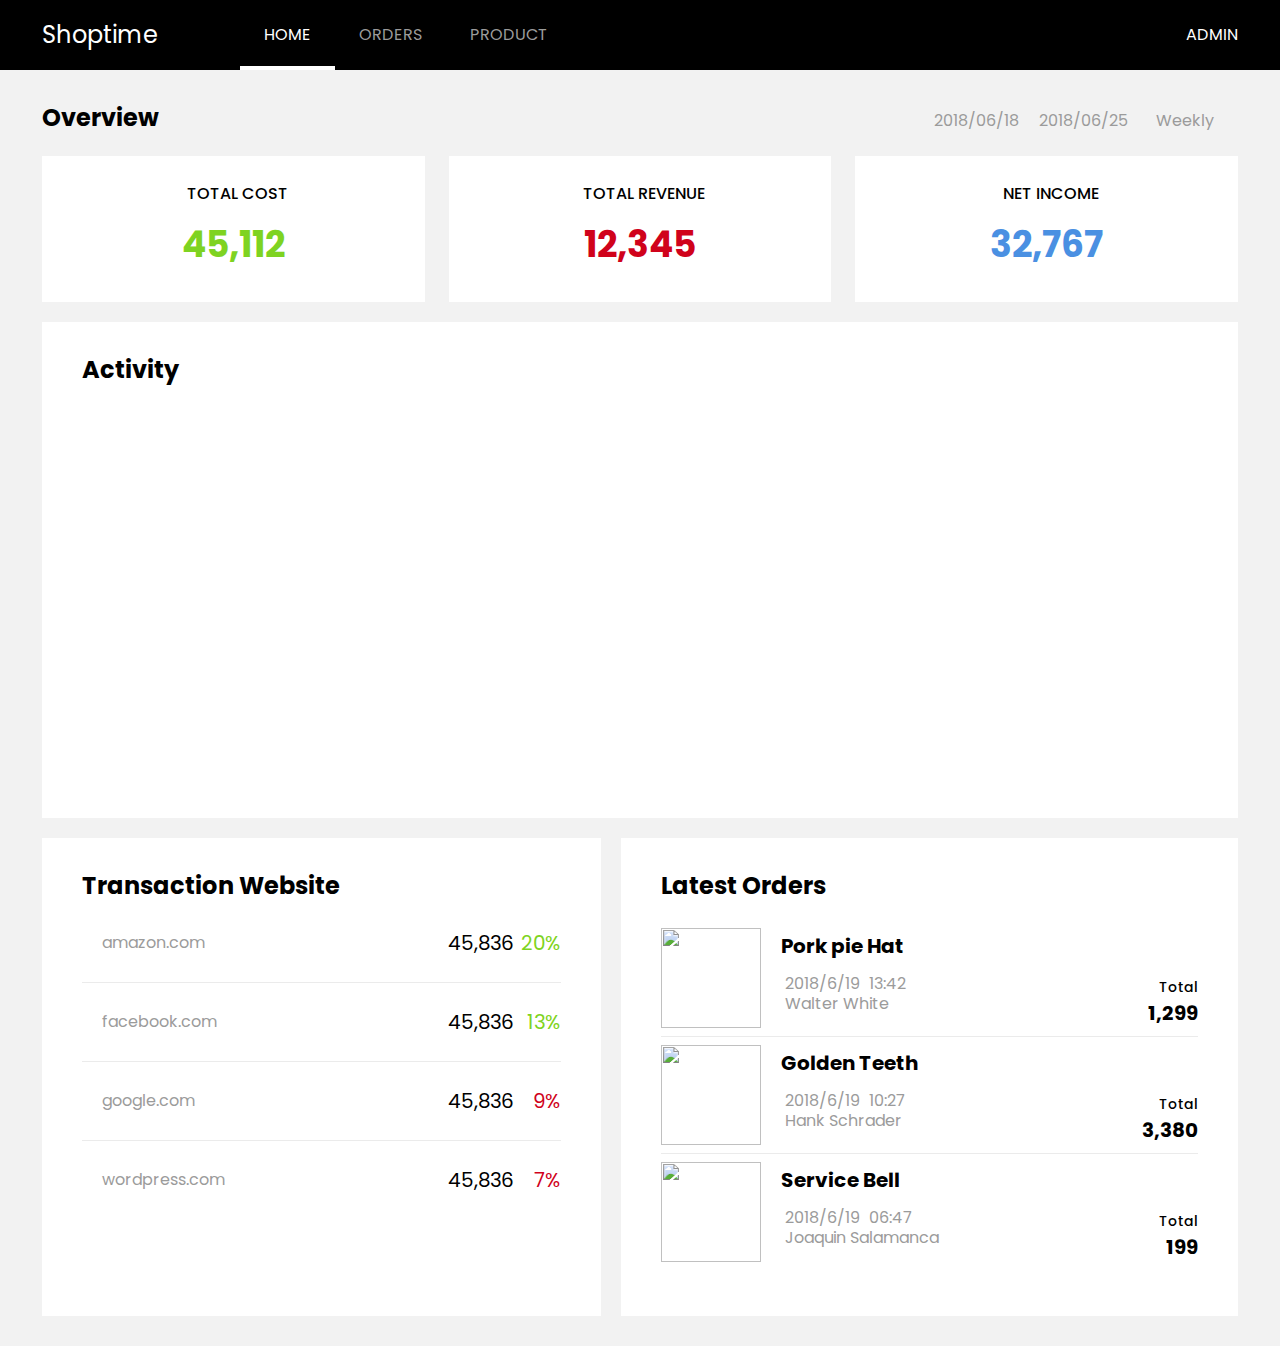
==== commit 633b52ee: "final fix" ====
--- a/index.html
+++ b/index.html
@@ -10,7 +10,6 @@
     <link rel="stylesheet" href="https://use.fontawesome.com/releases/v5.0.13/css/all.css" integrity="sha384-DNOHZ68U8hZfKXOrtjWvjxusGo9WQnrNx2sqG0tfsghAvtVlRW3tvkXWZh58N9jp" crossorigin="anonymous">
     <link rel="stylesheet" href="css/style.css">
     <script src="https://ajax.googleapis.com/ajax/libs/jquery/3.3.1/jquery.min.js"></script>
-    
     <script>
         $(document).ready(function(){
             // dropdown open/close
@@ -92,7 +91,62 @@
             </div>
             <div class="overview-activity">
                 <span class="main-title">Activity</span>
-                <div class="overview-activity__data"></div>
+                <div class="overview-activity__data">
+                    <div id="container" style="max-width:100%;height:400px"></div>
+                    <script src="http://cdn.hcharts.cn/highcharts/highcharts.js"></script>
+                    <script>
+                        var chart = Highcharts.chart('container', {
+                            title: {
+                                text: ''
+                            },
+                            subtitle: {
+                                text: ''
+                            },
+                            yAxis: {
+                                title: {
+                                    text: ''
+                                }
+                            },
+                            legend: {
+                                layout: 'vertical',
+                                align: 'right',
+                                verticalAlign: 'middle'
+                            },
+                            plotOptions: {
+                                series: {
+                                    label: {
+                                        connectorAllowed: false
+                                    },
+                                    pointStart: 2010
+                                }
+                            },
+                            series: [{
+                                name: 'TOTAL COST',
+                                data: [43934, 52503, 57177, 69658, 97031, 119931, 137133, 154175]
+                            }, {
+                                name: 'NET INCOME',
+                                data: [24916, 24064, 29742, 29851, 32490, 30282, 38121, 40434]
+                            }, {
+                                name: 'TOTAL REVENUE',
+                                data: [12908, 5948, 8105, 11248, 8989, 11816, 18274, 18111]
+                            }],
+                            responsive: {
+                                rules: [{
+                                    condition: {
+                                        maxWidth: 500
+                                    },
+                                    chartOptions: {
+                                        legend: {
+                                            layout: 'horizontal',
+                                            align: 'center',
+                                            verticalAlign: 'bottom'
+                                        }
+                                    }
+                                }]
+                            }
+                        });
+                    </script>
+                </div>
             </div>
         </div>
 
--- a/css/style.css
+++ b/css/style.css
@@ -9,6 +9,7 @@
   font-size: 16px;
   line-height: 1.5;
   background-color: #f2f2f2;
+  min-width: 1000px;
 }
 
 ul, li {
@@ -441,20 +442,11 @@
 }
 
 .table-order-manage .th-product-list {
-  width: 15%;
-}
-
-.table-order-manage .th-total {
-  width: 10%;
-}
-
-.table-order-manage .th-addtime,
-.table-order-manage .th-outtime {
-  width: 8%;
+  width: 16%;
 }
 
 .table-order-manage .th-address {
-  width: 20%;
+  width: 12%;
 }
 
 .table-product-manage .is-selected {
@@ -473,12 +465,18 @@
 .table-product-manage .th-product,
 .table-product-manage .th-status {
   width: 25%;
+}
+
+.table-product-manage .th-inventory {
+  width: 30%;
 }
 
 .cell .dropdown {
   display: inline-block;
   border-radius: 4px;
   cursor: pointer;
+  width: 100%;
+  max-width: 180px;
 }
 
 .cell .dropdown__btn {
@@ -491,7 +489,9 @@
   -webkit-box-align: center;
   -ms-flex-align: center;
   align-items: center;
-  padding: 10px 20px;
+  padding: 10px 10%;
+  width: 100%;
+  max-width: 180px;
   color: #fff;
 }
 
@@ -511,7 +511,7 @@
 
 .cell .dropdown__list {
   left: 0;
-  right: auto;
+  right: 0;
 }
 
 .cell .dropdown.is-unpaid {
@@ -916,6 +916,10 @@
   display: flex;
 }
 
+.main-header .status-changer .dropdown__btn label {
+  cursor: pointer;
+}
+
 .main-header .status-changer .dropdown:nth-child(2) .dropdown__list {
   left: 20px;
 }
@@ -959,16 +963,18 @@
 .main-header .edit-detail .dropdown__item .filter-btn i {
   font-size: 14px;
   color: #fff;
-  border: 1px solid #000;
 }
 
 .main-header .edit-detail .dropdown__item .filter-btn i + span {
   margin-left: 6px;
 }
 
+.main-header .edit-detail .dropdown__item.is-selected {
+  background-color: #f2f2f2;
+}
+
 .main-header .edit-detail .dropdown__item.is-selected i {
   color: #000;
-  border: 1px solid #fff;
 }
 
 .main-header .edit-detail .dropdown__item.is-selected i::before {
@@ -1224,6 +1230,7 @@
   padding: 0 40px;
   padding-bottom: 40px;
   background-color: #fff;
+  border-top: 1px solid #fff;
 }
 
 .add__footer .other-behavior {
@@ -1263,16 +1270,16 @@
   background-color: #e1e1e1;
 }
 
-.add-position {
+.add {
   display: none;
-  position: absolute;
-  top: calc(100vh - 75%);
-  left: calc(1280px - 50%);
-  z-index: 99;
-}
-
-.add-position .add {
-  width: 1280px;
+  position: fixed;
+  top: 50%;
+  left: 50%;
+  -webkit-transform: translate(-50%, -50%);
+  -ms-transform: translate(-50%, -50%);
+  transform: translate(-50%, -50%);
+  width: 940px;
+  z-index: 1;
 }
 
 .mask {
@@ -1283,13 +1290,12 @@
   top: 0;
   bottom: 0;
   background-color: rgba(0, 0, 0, 0.8);
-  z-index: 98;
-}
-
-.other-behavior.is-open .add-position {
+}
+
+.add.is-open {
   display: block;
 }
 
-.other-behavior.is-open .mask {
+.mask.is-open {
   display: block;
 }
